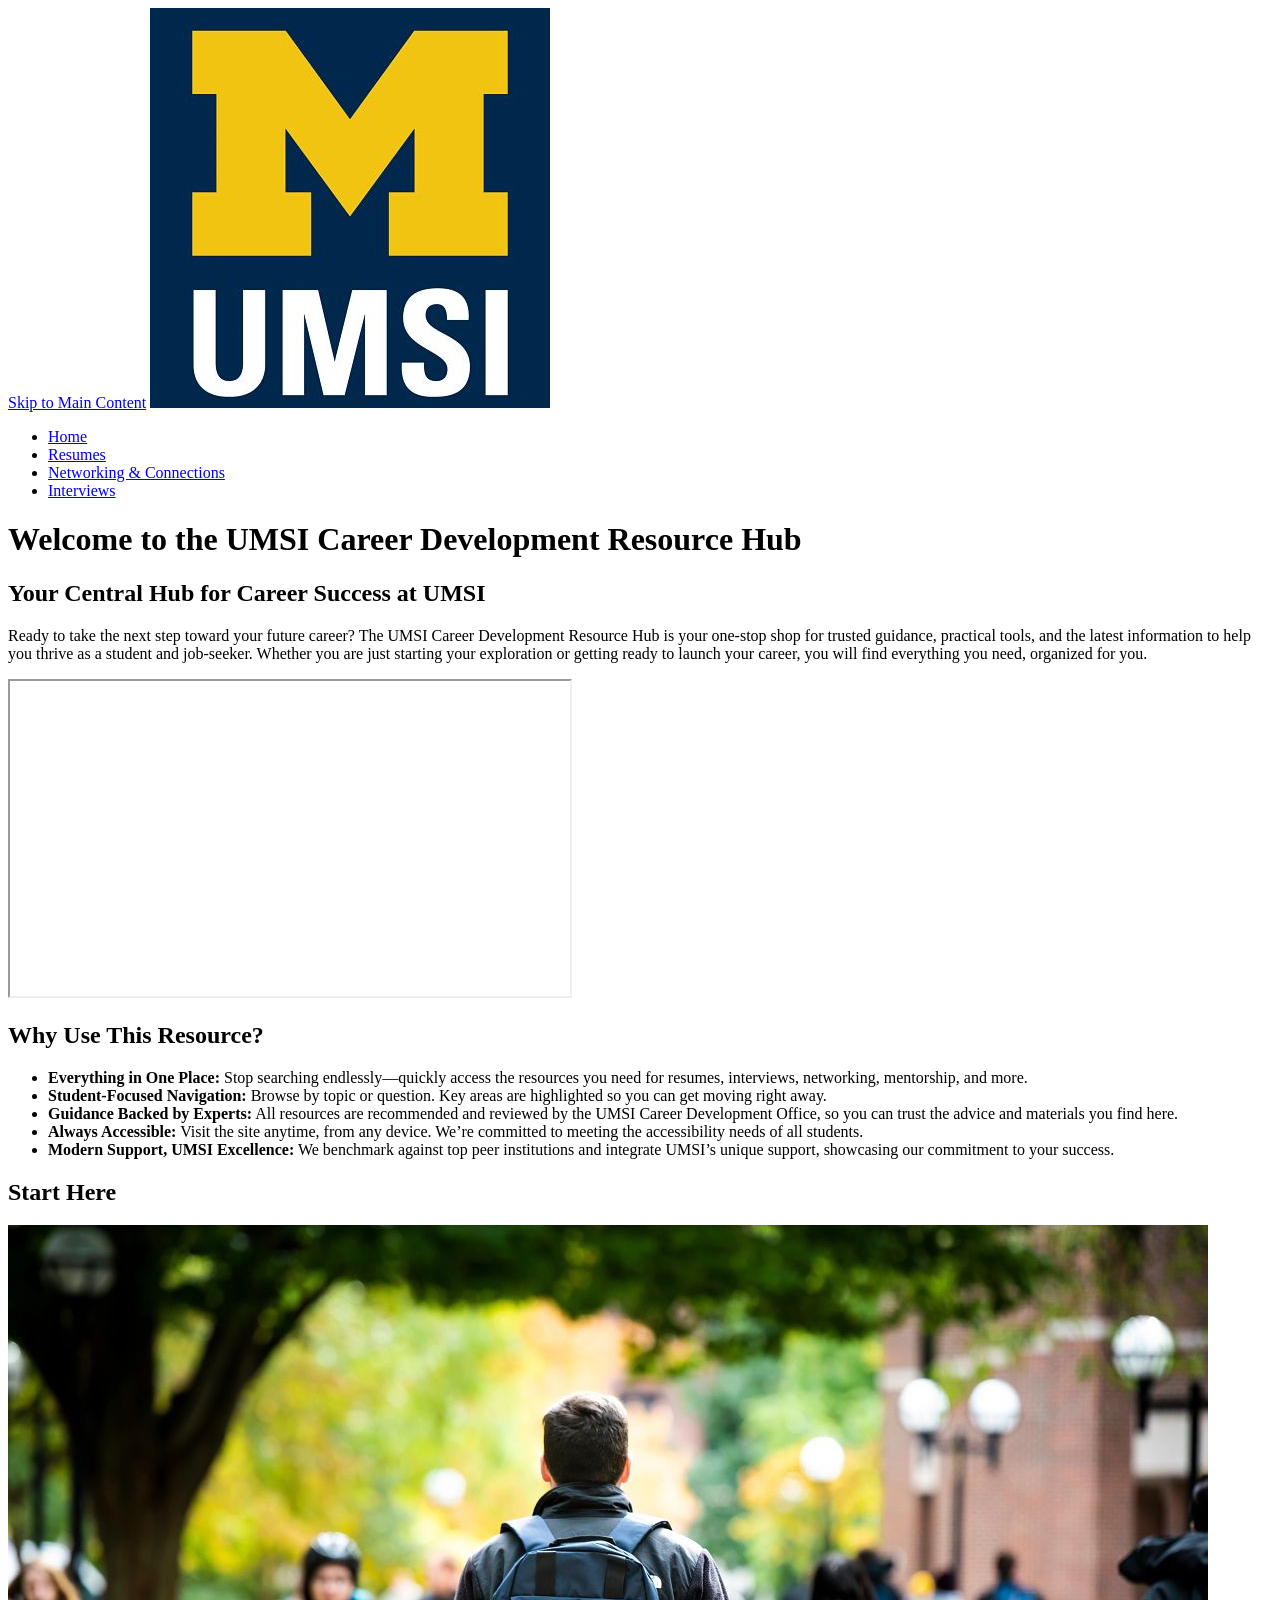
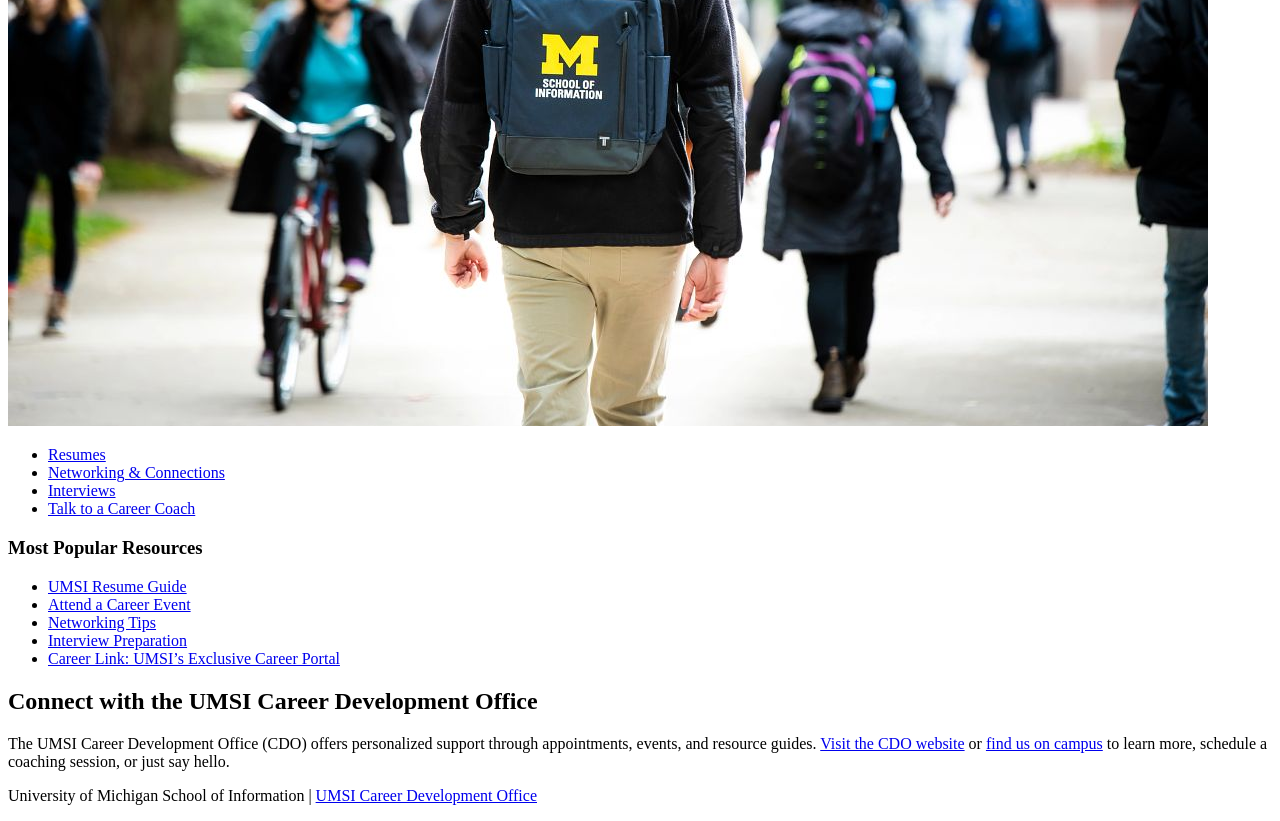
==== index.html @ ffaa9756 "wyt's hw" ====
<!DOCTYPE html>
<html lang="en">
<head>
    <meta charset="UTF-8">
    <meta name="viewport" content="width=device-width, initial-scale=1.0">
    <title>MSI Career Development Resource Hub</title>
</head>
<body>

    <header>
  <a href="#main-content">Skip to Main Content</a>
        <img src="images/UMSI_signature_vertical_informal_solidblue.jpg" alt="UMSI Logo">
        <nav>
            <ul>
                <li><a href="index.html">Home</a></li>
                <li><a href="resume.html">Resumes</a></li>
                <li><a href="networking.html">Networking & Connections</a></li>
                <li><a href="interviews.html">Interviews</a></li>
            </ul>
        </nav>
    <h1>Welcome to the UMSI Career Development Resource Hub</h1>

    </header>
    <main id="main-content">
    <section>
      <h2>Your Central Hub for Career Success at UMSI</h2>
      <p>
        Ready to take the next step toward your future career? The UMSI Career Development Resource Hub is your one-stop shop for trusted guidance, practical tools, and the latest information to help you thrive as a student and job-seeker. Whether you are just starting your exploration or getting ready to launch your career, you will find everything you need, organized for you.
      </p>
      <iframe width="560" height="315" src="https://www.youtube.com/embed/GSjGeDYJ5Nk?si=qhxJPRTIT___x8hG" title="YouTube video player" allow="accelerometer; autoplay; clipboard-write; encrypted-media; gyroscope; picture-in-picture; web-share" referrerpolicy="strict-origin-when-cross-origin" allowfullscreen></iframe>
    </section>

    <section>
      <h2>Why Use This Resource?</h2>


      <ul>
        <li><strong>Everything in One Place:</strong> Stop searching endlessly—quickly access the resources you need for resumes, interviews, networking, mentorship, and more.</li>
        <li><strong>Student-Focused Navigation:</strong> Browse by topic or question. Key areas are highlighted so you can get moving right away.</li>
        <li><strong>Guidance Backed by Experts:</strong> All resources are recommended and reviewed by the UMSI Career Development Office, so you can trust the advice and materials you find here.</li>
        <li><strong>Always Accessible:</strong> Visit the site anytime, from any device. We’re committed to meeting the accessibility needs of all students.</li>
        <li><strong>Modern Support, UMSI Excellence:</strong> We benchmark against top peer institutions and integrate UMSI’s unique support, showcasing our commitment to your success.</li>
      </ul>
    </section>
        <section>
      <h2>Start Here</h2>
      <div>
        <img src="images/UMSI_CampusFall_UMSIBackpack_02.jpg" alt="A student wears a UMSI backpack in fall on the drag.">
        <ul>
            <li><a href="resume.html">Resumes</a></li>
            <li><a href="networking.html">Networking & Connections</a></li>
            <li><a href="interviews.html">Interviews</a></li>
            <li><a href="https://umich.instructure.com/courses/137916/pages/talk-to-a-career-coach" target="_blank">Talk to a Career Coach</a></li>
        </ul>
       

      </div>
      <div>
        <h3>Most Popular Resources</h3>
        <ul>
          <li><a href="https://docs.google.com/document/d/1_1GfDJyVGIgE82MZjVhuWT_aB_2Hcj1NN62FUCXoR_o/edit?tab=t.0" target="_blank">UMSI Resume Guide</a></li>
          <li><a href="https://umich.instructure.com/courses/137916/pages/attend-an-event" target="_blank">Attend a Career Event</a></li>
          <li><a href="https://docs.google.com/document/d/18HMt79BU8ovGf9z7_P7No5tuwUS6qHNW5u0sgrepLtE/edit?tab=t.0" target="_blank">Networking Tips</a></li>
          <li><a href="https://docs.google.com/presentation/d/15n-XqsFEntdbkZz89K-ohf7Or1NnCt5CQNDG-6fh2a0/edit?usp=sharing" target="_blank">Interview Preparation</a></li>
          <li><a href="https://si-umich.12twenty.com/Login" target="_blank">Career Link: UMSI’s Exclusive Career Portal</a></li>
        </ul>
      </div>
    </section>
    <section>
      <h2>Connect with the UMSI Career Development Office</h2>
      <p>
        The UMSI Career Development Office (CDO) offers personalized support through appointments, events, and resource guides. <a href="https://umich.instructure.com/courses/137916" target="_blank">Visit the CDO website</a> or <a href="https://www.si.umich.edu/about-umsi/getting-umsi" target="_blank">find us on campus</a> to learn more, schedule a coaching session, or just say hello.
      </p>
    </section>
       
        <!-- Content taken & modified from UMGPT with the prompt, "Write me a webpage of intro content to help meet the following requirements - this is for the home page": and then pasted in the client objectives & project requirements"
        UMGPT. (2025). UMGPT ( GPT-4.1 August 25th version) [Large language model]. -->
    </main>
    <footer>
        <p>University of Michigan School of Information | <a href="https://umich.instructure.com/courses/137916">UMSI Career Development Office </a></p>
        </footer>
</body>
</html>
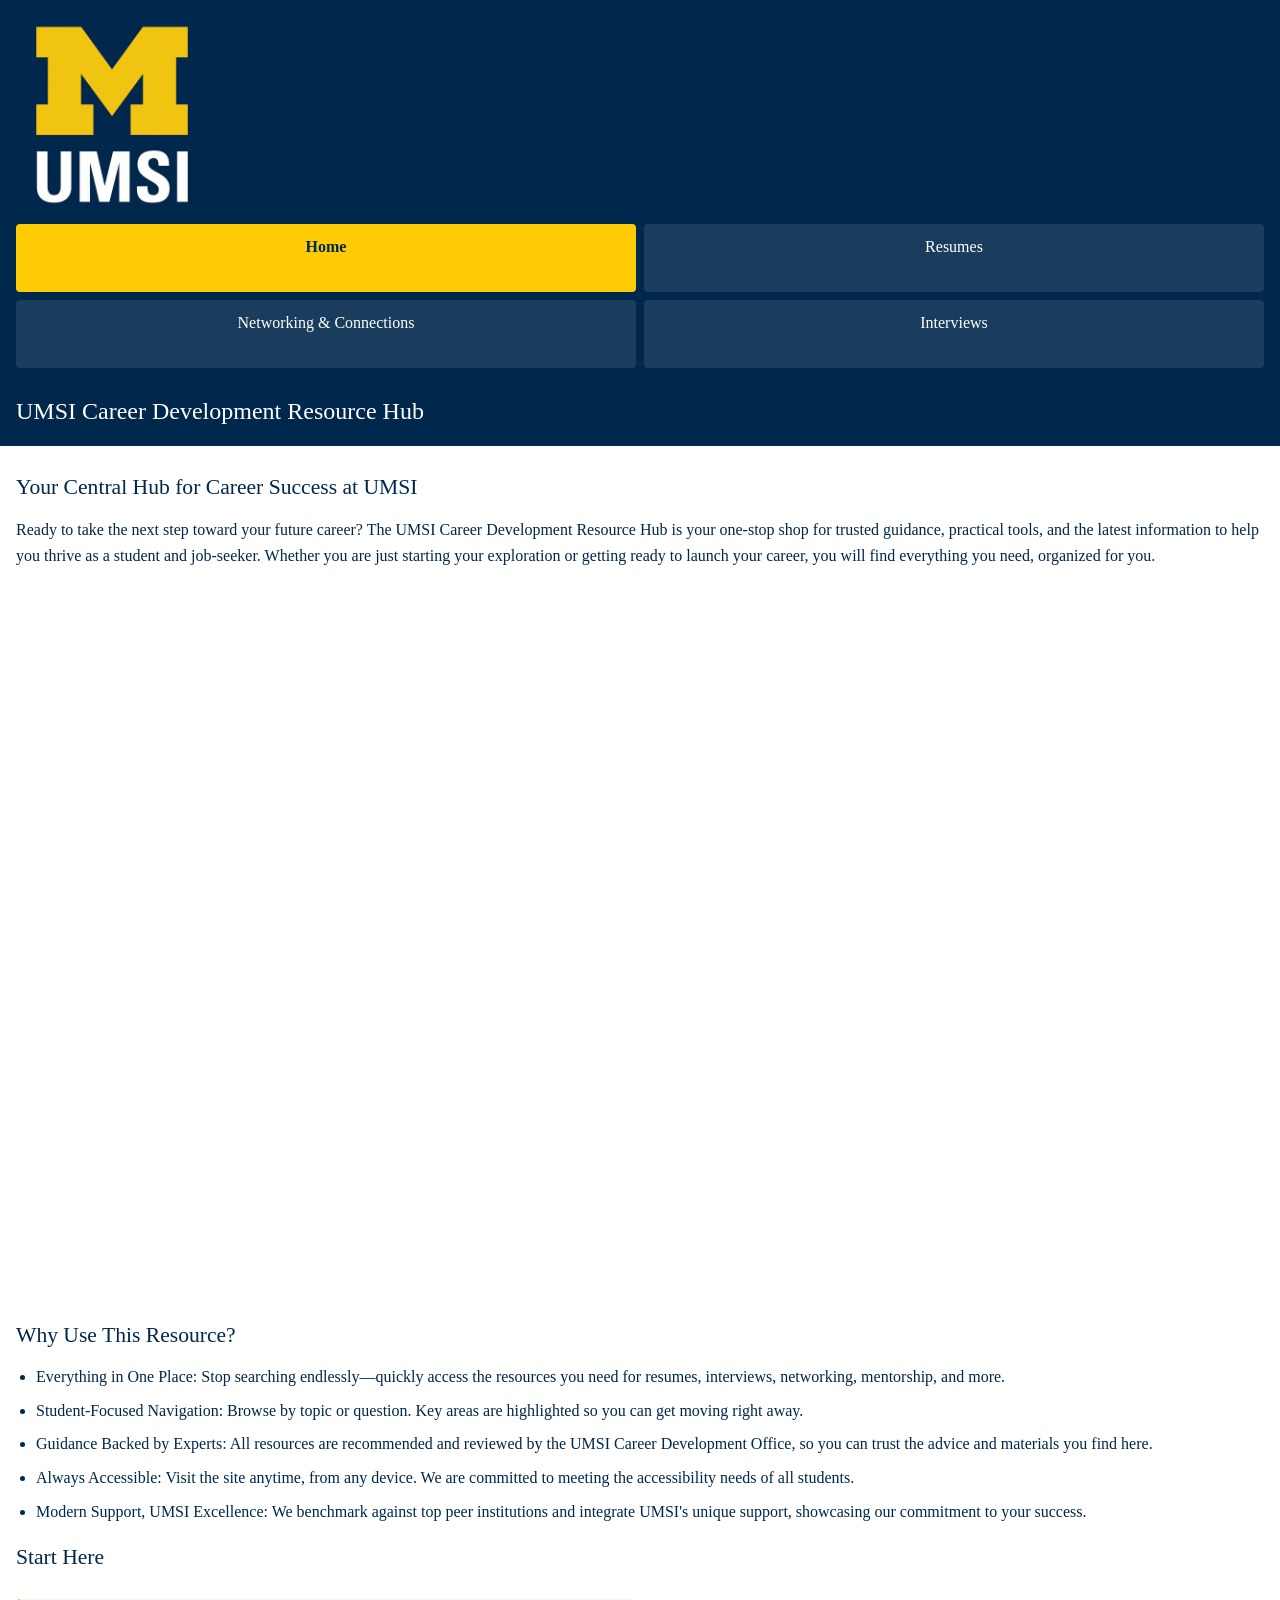
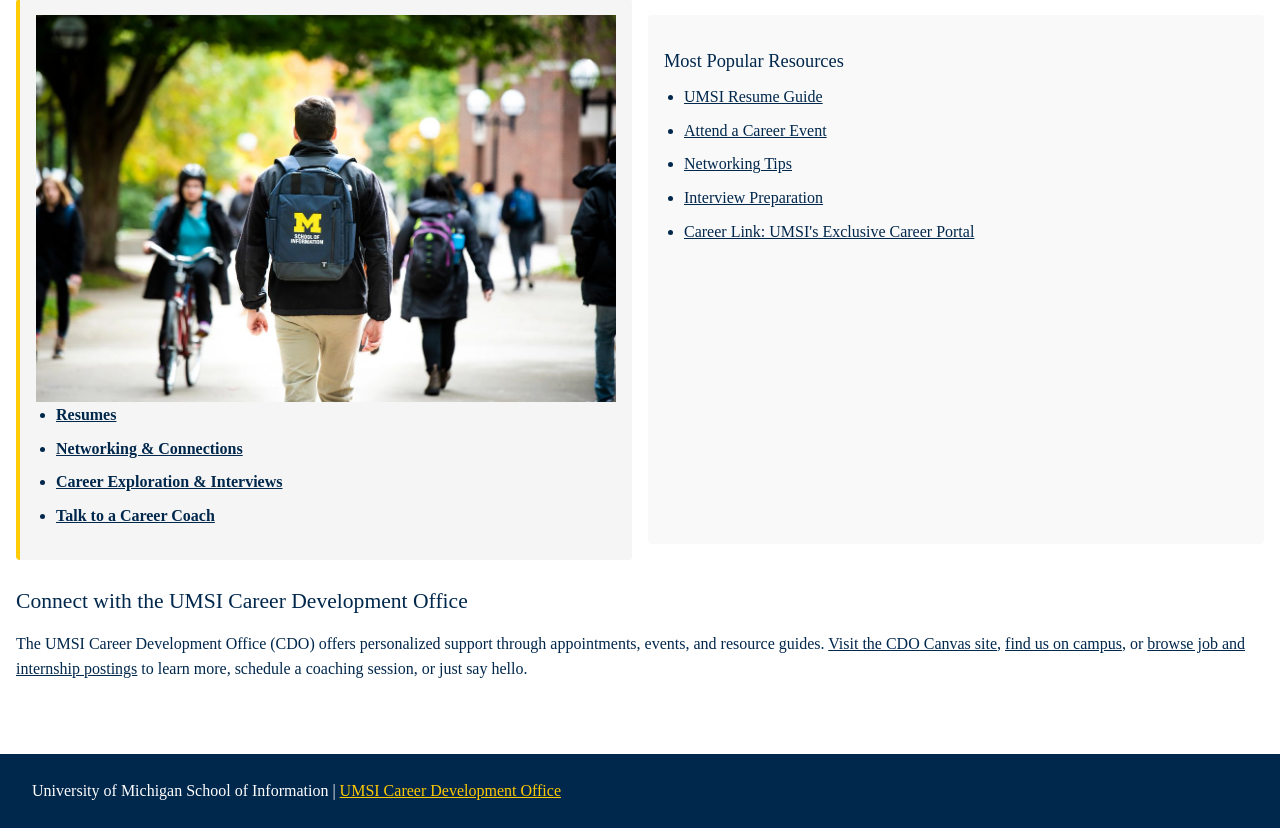
==== commit dcfa235a: "mobile" ====
--- a/index.html
+++ b/index.html
@@ -3,81 +3,87 @@
 <head>
     <meta charset="UTF-8">
     <meta name="viewport" content="width=device-width, initial-scale=1.0">
-    <title>MSI Career Development Resource Hub</title>
+    <title>UMSI Career Development Resource Hub | Home</title>
+    <link rel="stylesheet" href="css/html5reset.css">
+    <link rel="stylesheet" href="css/style.css">
 </head>
 <body>
+    <a href="#main-content" class="skip-link">Skip to Main Content</a>
 
     <header>
-  <a href="#main-content">Skip to Main Content</a>
-        <img src="images/UMSI_signature_vertical_informal_solidblue.jpg" alt="UMSI Logo">
-        <nav>
-            <ul>
-                <li><a href="index.html">Home</a></li>
-                <li><a href="resume.html">Resumes</a></li>
-                <li><a href="networking.html">Networking & Connections</a></li>
-                <li><a href="interviews.html">Interviews</a></li>
-            </ul>
-        </nav>
-    <h1>Welcome to the UMSI Career Development Resource Hub</h1>
+        <div class="container">
+            <img src="images/UMSI_signature_vertical_informal_solidblue.jpg" alt="UMSI Logo" class="header-logo">
+            <nav>
+                <ul>
+                    <li><a href="index.html" aria-current="page">Home</a></li>
+                    <li><a href="resume.html">Resumes</a></li>
+                    <li><a href="networking.html">Networking & Connections</a></li>
+                    <li><a href="interviews.html">Interviews</a></li>
+                </ul>
+            </nav>
+            <h1>UMSI Career Development Resource Hub</h1>
+        </div>
+    </header>
 
-    </header>
     <main id="main-content">
-    <section>
-      <h2>Your Central Hub for Career Success at UMSI</h2>
-      <p>
-        Ready to take the next step toward your future career? The UMSI Career Development Resource Hub is your one-stop shop for trusted guidance, practical tools, and the latest information to help you thrive as a student and job-seeker. Whether you are just starting your exploration or getting ready to launch your career, you will find everything you need, organized for you.
-      </p>
-      <iframe width="560" height="315" src="https://www.youtube.com/embed/GSjGeDYJ5Nk?si=qhxJPRTIT___x8hG" title="YouTube video player" allow="accelerometer; autoplay; clipboard-write; encrypted-media; gyroscope; picture-in-picture; web-share" referrerpolicy="strict-origin-when-cross-origin" allowfullscreen></iframe>
-    </section>
+        <div class="container">
+            <section class="home-intro">
+                <h2>Your Central Hub for Career Success at UMSI</h2>
+                <p>Ready to take the next step toward your future career? The UMSI Career Development Resource Hub is your one-stop shop for trusted guidance, practical tools, and the latest information to help you thrive as a student and job-seeker. Whether you are just starting your exploration or getting ready to launch your career, you will find everything you need, organized for you.</p>
+                <div class="video-wrapper">
+                    <iframe src="https://www.youtube.com/embed/GSjGeDYJ5Nk?si=qhxJPRTIT___x8hG" title="UMSI Career Development introduction video" allow="accelerometer; autoplay; clipboard-write; encrypted-media; gyroscope; picture-in-picture; web-share" referrerpolicy="strict-origin-when-cross-origin" allowfullscreen></iframe>
+                </div>
+            </section>
 
-    <section>
-      <h2>Why Use This Resource?</h2>
+            <section>
+                <h2>Why Use This Resource?</h2>
+                <ul>
+                    <li><strong>Everything in One Place:</strong> Stop searching endlessly—quickly access the resources you need for resumes, interviews, networking, mentorship, and more.</li>
+                    <li><strong>Student-Focused Navigation:</strong> Browse by topic or question. Key areas are highlighted so you can get moving right away.</li>
+                    <li><strong>Guidance Backed by Experts:</strong> All resources are recommended and reviewed by the UMSI Career Development Office, so you can trust the advice and materials you find here.</li>
+                    <li><strong>Always Accessible:</strong> Visit the site anytime, from any device. We are committed to meeting the accessibility needs of all students.</li>
+                    <li><strong>Modern Support, UMSI Excellence:</strong> We benchmark against top peer institutions and integrate UMSI's unique support, showcasing our commitment to your success.</li>
+                </ul>
+            </section>
 
+            <section>
+                <h2>Start Here</h2>
+                <div class="home-resources">
+                    <div class="resource-card">
+                        <img src="images/UMSI_CampusFall_UMSIBackpack_02.jpg" alt="A student wears a UMSI backpack in fall on the drag.">
+                        <ul>
+                            <li><a href="resume.html">Resumes</a></li>
+                            <li><a href="networking.html">Networking & Connections</a></li>
+                            <li><a href="interviews.html">Career Exploration & Interviews</a></li>
+                            <li><a href="https://umich.instructure.com/courses/137916/pages/talk-to-a-career-coach" target="_blank" rel="noopener noreferrer">Talk to a Career Coach</a></li>
+                        </ul>
+                    </div>
+                    <div class="home-popular">
+                        <h3>Most Popular Resources</h3>
+                        <ul>
+                            <li><a href="https://docs.google.com/document/d/1_1GfDJyVGIgE82MZjVhuWT_aB_2Hcj1NN62FUCXoR_o/edit?tab=t.0" target="_blank" rel="noopener noreferrer">UMSI Resume Guide</a></li>
+                            <li><a href="https://umich.instructure.com/courses/137916/pages/attend-an-event" target="_blank" rel="noopener noreferrer">Attend a Career Event</a></li>
+                            <li><a href="https://docs.google.com/document/d/18HMt79BU8ovGf9z7_P7No5tuwUS6qHNW5u0sgrepLtE/edit?tab=t.0" target="_blank" rel="noopener noreferrer">Networking Tips</a></li>
+                            <li><a href="https://docs.google.com/presentation/d/15n-XqsFEntdbkZz89K-ohf7Or1NnCt5CQNDG-6fh2a0/edit?usp=sharing" target="_blank" rel="noopener noreferrer">Interview Preparation</a></li>
+                            <li><a href="https://si-umich.12twenty.com/Login" target="_blank" rel="noopener noreferrer">Career Link: UMSI's Exclusive Career Portal</a></li>
+                        </ul>
+                    </div>
+                </div>
+            </section>
 
-      <ul>
-        <li><strong>Everything in One Place:</strong> Stop searching endlessly—quickly access the resources you need for resumes, interviews, networking, mentorship, and more.</li>
-        <li><strong>Student-Focused Navigation:</strong> Browse by topic or question. Key areas are highlighted so you can get moving right away.</li>
-        <li><strong>Guidance Backed by Experts:</strong> All resources are recommended and reviewed by the UMSI Career Development Office, so you can trust the advice and materials you find here.</li>
-        <li><strong>Always Accessible:</strong> Visit the site anytime, from any device. We’re committed to meeting the accessibility needs of all students.</li>
-        <li><strong>Modern Support, UMSI Excellence:</strong> We benchmark against top peer institutions and integrate UMSI’s unique support, showcasing our commitment to your success.</li>
-      </ul>
-    </section>
-        <section>
-      <h2>Start Here</h2>
-      <div>
-        <img src="images/UMSI_CampusFall_UMSIBackpack_02.jpg" alt="A student wears a UMSI backpack in fall on the drag.">
-        <ul>
-            <li><a href="resume.html">Resumes</a></li>
-            <li><a href="networking.html">Networking & Connections</a></li>
-            <li><a href="interviews.html">Interviews</a></li>
-            <li><a href="https://umich.instructure.com/courses/137916/pages/talk-to-a-career-coach" target="_blank">Talk to a Career Coach</a></li>
-        </ul>
-       
+            <section>
+                <h2>Connect with the UMSI Career Development Office</h2>
+                <p>The UMSI Career Development Office (CDO) offers personalized support through appointments, events, and resource guides. <a href="https://umich.instructure.com/courses/137916" target="_blank" rel="noopener noreferrer">Visit the CDO Canvas site</a>, <a href="https://www.si.umich.edu/about-umsi/getting-umsi" target="_blank" rel="noopener noreferrer">find us on campus</a>, or <a href="https://umich.instructure.com/courses/137916/modules" target="_blank" rel="noopener noreferrer">browse job and internship postings</a> to learn more, schedule a coaching session, or just say hello.</p>
+            </section>
+        </div>
+        <!-- Content taken & modified from UMGPT with the prompt, "Write me a webpage of intro content to help meet the following requirements - this is for the home page" -->
+        <!-- UMGPT. (2025). UMGPT (GPT-4.1 August 25th version) [Large language model]. -->
+    </main>
 
-      </div>
-      <div>
-        <h3>Most Popular Resources</h3>
-        <ul>
-          <li><a href="https://docs.google.com/document/d/1_1GfDJyVGIgE82MZjVhuWT_aB_2Hcj1NN62FUCXoR_o/edit?tab=t.0" target="_blank">UMSI Resume Guide</a></li>
-          <li><a href="https://umich.instructure.com/courses/137916/pages/attend-an-event" target="_blank">Attend a Career Event</a></li>
-          <li><a href="https://docs.google.com/document/d/18HMt79BU8ovGf9z7_P7No5tuwUS6qHNW5u0sgrepLtE/edit?tab=t.0" target="_blank">Networking Tips</a></li>
-          <li><a href="https://docs.google.com/presentation/d/15n-XqsFEntdbkZz89K-ohf7Or1NnCt5CQNDG-6fh2a0/edit?usp=sharing" target="_blank">Interview Preparation</a></li>
-          <li><a href="https://si-umich.12twenty.com/Login" target="_blank">Career Link: UMSI’s Exclusive Career Portal</a></li>
-        </ul>
-      </div>
-    </section>
-    <section>
-      <h2>Connect with the UMSI Career Development Office</h2>
-      <p>
-        The UMSI Career Development Office (CDO) offers personalized support through appointments, events, and resource guides. <a href="https://umich.instructure.com/courses/137916" target="_blank">Visit the CDO website</a> or <a href="https://www.si.umich.edu/about-umsi/getting-umsi" target="_blank">find us on campus</a> to learn more, schedule a coaching session, or just say hello.
-      </p>
-    </section>
-       
-        <!-- Content taken & modified from UMGPT with the prompt, "Write me a webpage of intro content to help meet the following requirements - this is for the home page": and then pasted in the client objectives & project requirements"
-        UMGPT. (2025). UMGPT ( GPT-4.1 August 25th version) [Large language model]. -->
-    </main>
     <footer>
-        <p>University of Michigan School of Information | <a href="https://umich.instructure.com/courses/137916">UMSI Career Development Office </a></p>
-        </footer>
+        <div class="container">
+            <p>University of Michigan School of Information | <a href="https://umich.instructure.com/courses/137916" target="_blank" rel="noopener noreferrer">UMSI Career Development Office</a></p>
+        </div>
+    </footer>
 </body>
 </html>
--- a/css/style.css
+++ b/css/style.css
@@ -0,0 +1,290 @@
+/*
+  UMSI Career Development Resource Hub - Mobile First Styles
+  UM Brand Guidelines: https://brand.umich.edu/
+  Primary colors: Blue #00274C, Maize #FFCB05, White #FFFFFF
+*/
+
+/* Skip to Main Content - hidden until focus, a11y */
+.skip-link {
+  position: absolute;
+  top: -100%;
+  left: 0;
+  background: #00274C;
+  color: #FFFFFF;
+  padding: 0.75rem 1rem;
+  z-index: 100;
+  text-decoration: none;
+  font-weight: bold;
+  border-radius: 0 0 0.25rem 0;
+  transition: top 0.2s ease;
+}
+
+.skip-link:focus {
+  top: 0;
+  outline: 0.25rem solid #FFCB05;
+  outline-offset: 0.25rem;
+}
+
+/* prefers-reduced-motion for accessibility */
+@media (prefers-reduced-motion: reduce) {
+  .skip-link {
+    transition: none;
+  }
+}
+
+/* Base typography - fluid, mobile first */
+html {
+  font-size: 100%;
+  scroll-behavior: smooth;
+}
+
+body {
+  font-family: Georgia, "Times New Roman", serif;
+  line-height: 1.6;
+  color: #00274C;
+  background: #FFFFFF;
+}
+
+/* Fluid container */
+.container {
+  width: 100%;
+  max-width: 100%;
+  padding: 0 1rem;
+  margin: 0 auto;
+  box-sizing: border-box;
+}
+
+/* Header */
+header {
+  background: #00274C;
+  color: #FFFFFF;
+  padding: 1rem 0;
+}
+
+header .container {
+  display: grid;
+  grid-template-columns: 1fr;
+  gap: 1rem;
+}
+
+.header-logo {
+  max-width: 12rem;
+  height: auto;
+  display: block;
+}
+
+/* Navigation - touch-friendly, fluid */
+nav ul {
+  display: grid;
+  grid-template-columns: repeat(2, 1fr);
+  gap: 0.5rem;
+}
+
+nav a {
+  display: block;
+  padding: 0.75rem 1rem;
+  color: #FFFFFF;
+  text-decoration: none;
+  background: rgba(255, 255, 255, 0.1);
+  border-radius: 0.25rem;
+  font-size: 1rem;
+  min-height: 2.75rem;
+  text-align: center;
+  line-height: 1.4;
+}
+
+nav a:hover,
+nav a:focus {
+  background: rgba(255, 203, 5, 0.3);
+  color: #FFFFFF;
+  outline: 0.2rem solid #FFCB05;
+  outline-offset: 0.2rem;
+}
+
+/* Active page - accessible (not just color) */
+nav a[aria-current="page"] {
+  background: #FFCB05;
+  color: #00274C;
+  font-weight: bold;
+}
+
+header h1 {
+  font-size: 1.5rem;
+  margin-top: 0.5rem;
+  grid-column: 1 / -1;
+}
+
+/* Main content */
+main {
+  padding: 1.5rem 0;
+  min-height: 50vh;
+}
+
+main h2 {
+  font-size: 1.35rem;
+  margin-bottom: 0.75rem;
+  color: #00274C;
+}
+
+main h3 {
+  font-size: 1.15rem;
+  margin: 1rem 0 0.5rem;
+}
+
+main p {
+  margin-bottom: 1rem;
+}
+
+main ul,
+main ol {
+  margin: 0 0 1rem 1.25rem;
+  padding-left: 0;
+}
+
+main ul {
+  list-style: disc;
+}
+
+main ol {
+  list-style: decimal;
+}
+
+main li {
+  margin-bottom: 0.5rem;
+}
+
+main a {
+  color: #00274C;
+  text-decoration: underline;
+}
+
+main a:hover,
+main a:focus {
+  color: #2F65A7;
+  outline: 0.2rem solid #FFCB05;
+}
+
+/* Home page - Grid layout (2+ columns) */
+.home-intro {
+  margin-bottom: 1.5rem;
+}
+
+.home-resources {
+  display: grid;
+  grid-template-columns: 1fr 1fr;
+  gap: 1rem;
+  margin: 1.5rem 0;
+}
+
+.home-resources .resource-card {
+  background: #f5f5f5;
+  padding: 1rem;
+  border-radius: 0.25rem;
+  border-left: 0.25rem solid #FFCB05;
+}
+
+.home-resources .resource-card a {
+  font-weight: bold;
+}
+
+.home-popular {
+  background: #f9f9f9;
+  padding: 1rem;
+  border-radius: 0.25rem;
+  margin: 1rem 0;
+}
+
+/* Video responsive */
+.video-wrapper {
+  position: relative;
+  width: 100%;
+  max-width: 100%;
+  margin: 1rem 0;
+}
+
+.video-wrapper iframe {
+  width: 100%;
+  height: auto;
+  min-height: 12rem;
+  aspect-ratio: 16 / 9;
+}
+
+/* Resume page - Grid layout */
+.resume-grid {
+  display: grid;
+  grid-template-columns: 1fr 1fr;
+  gap: 1rem;
+  margin: 1rem 0;
+}
+
+.resume-steps {
+  grid-column: 1 / -1;
+}
+
+.resume-resources {
+  grid-column: 1 / -1;
+}
+
+.resume-faq {
+  grid-column: 1 / -1;
+}
+
+/* Networking page - Grid layout */
+.networking-grid {
+  display: grid;
+  grid-template-columns: 1fr 1fr;
+  gap: 1rem;
+}
+
+.networking-card {
+  background: #f5f5f5;
+  padding: 1rem;
+  border-radius: 0.25rem;
+  border-top: 0.25rem solid #00274C;
+}
+
+/* Interviews page - Grid layout */
+.interviews-grid {
+  display: grid;
+  grid-template-columns: 1fr 1fr;
+  gap: 1rem;
+}
+
+.interview-type {
+  background: #f5f5f5;
+  padding: 1rem;
+  border-radius: 0.25rem;
+  border-left: 0.25rem solid #FFCB05;
+}
+
+/* Footer - consistent across all pages */
+footer {
+  background: #00274C;
+  color: #FFFFFF;
+  padding: 1.5rem 1rem;
+  margin-top: 2rem;
+}
+
+footer a {
+  color: #FFCB05;
+  text-decoration: underline;
+}
+
+footer a:hover,
+footer a:focus {
+  color: #FFFFFF;
+  outline: 0.2rem solid #FFCB05;
+}
+
+/* Image styling */
+img {
+  max-width: 100%;
+  height: auto;
+  display: block;
+}
+
+@media (prefers-reduced-motion: reduce) {
+  html {
+    scroll-behavior: auto;
+  }
+}
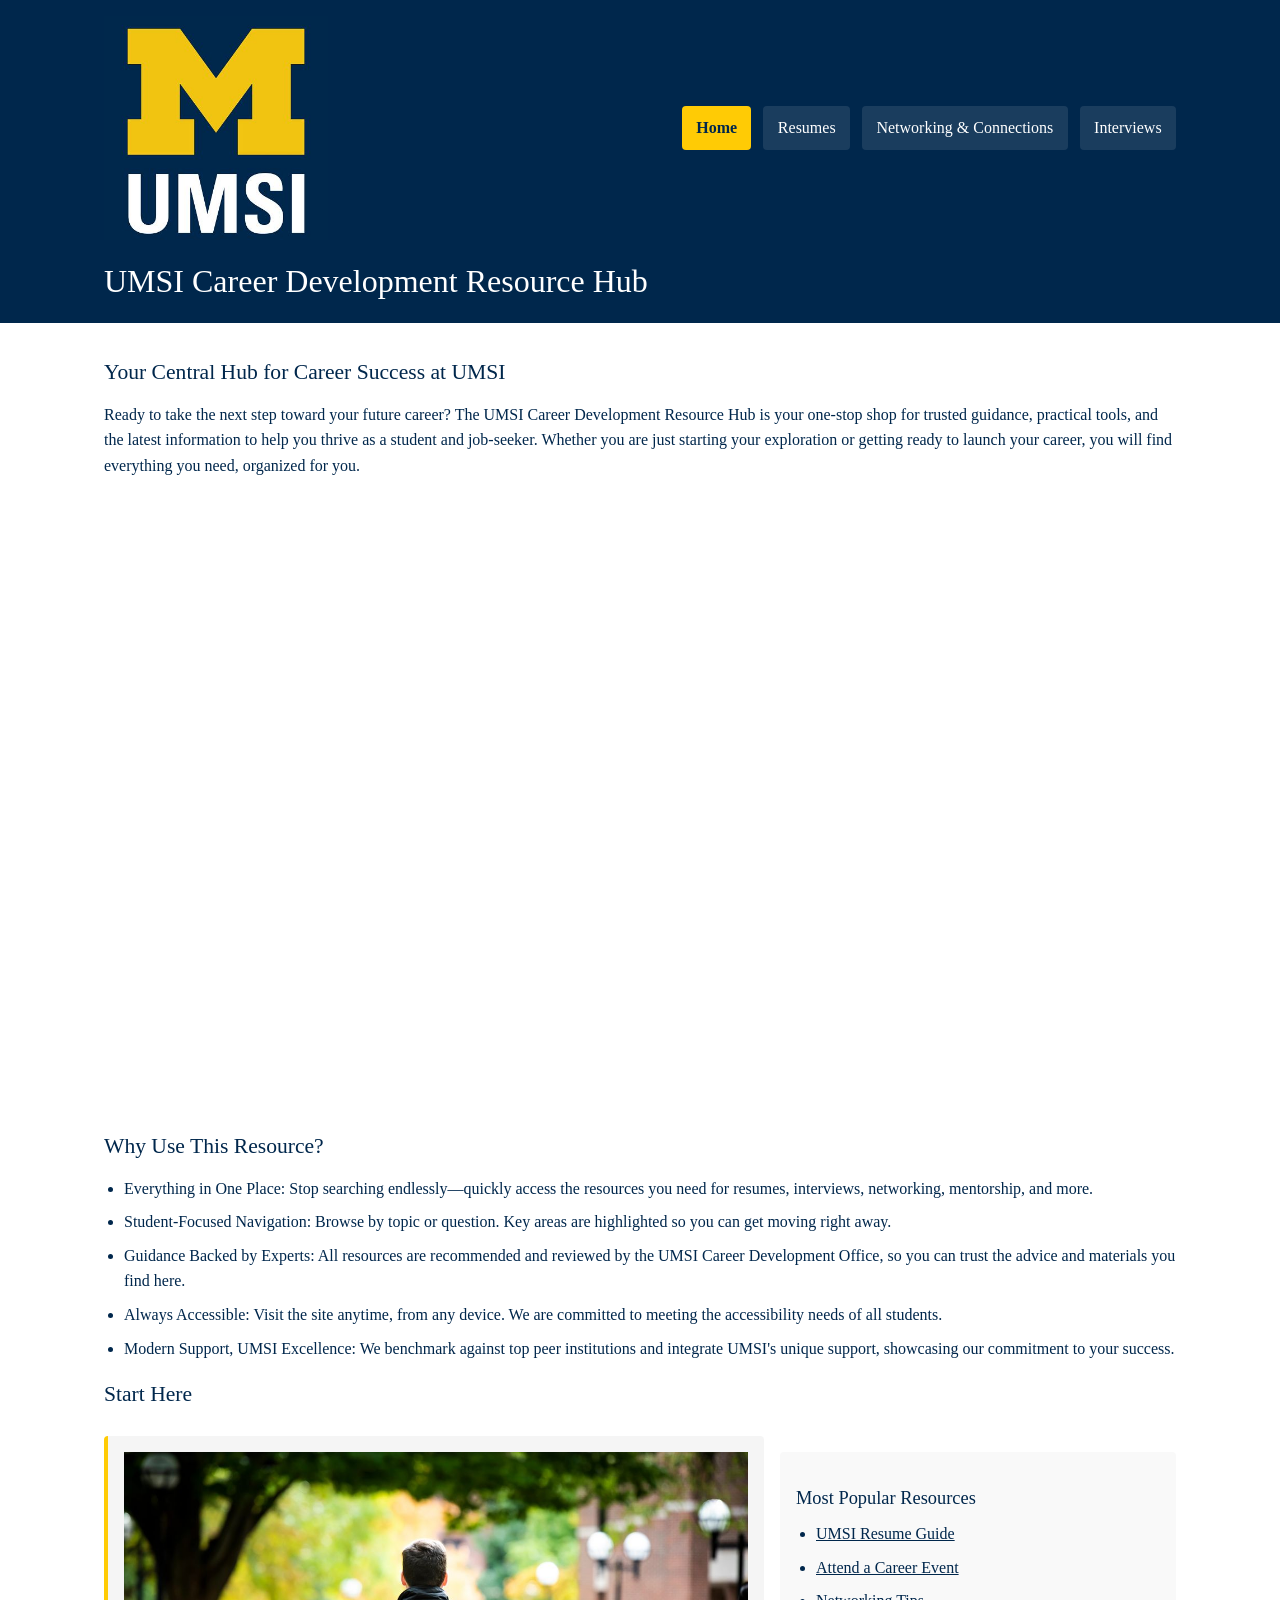
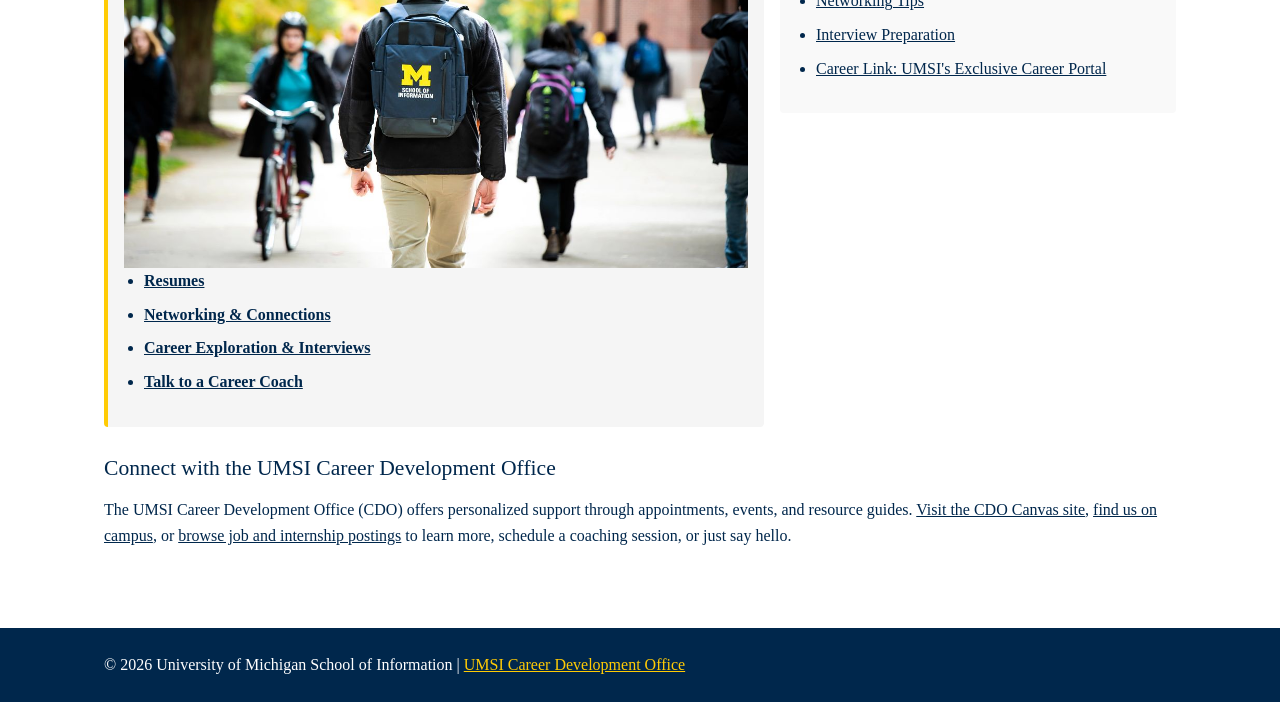
==== commit a9e04c61: "3" ====
--- a/index.html
+++ b/index.html
@@ -82,8 +82,10 @@
 
     <footer>
         <div class="container">
-            <p>University of Michigan School of Information | <a href="https://umich.instructure.com/courses/137916" target="_blank" rel="noopener noreferrer">UMSI Career Development Office</a></p>
+            <p>© <span id="current-year"></span> University of Michigan School of Information | <a href="https://umich.instructure.com/courses/137916" target="_blank" rel="noopener noreferrer">UMSI Career Development Office</a></p>
         </div>
     </footer>
+    <button class="back-to-top" type="button" data-back-to-top="true">Back to top</button>
+    <script src="js/main.js"></script>
 </body>
 </html>
--- a/css/style.css
+++ b/css/style.css
@@ -288,3 +288,144 @@
     scroll-behavior: auto;
   }
 }
+
+/* Back to top button (challenging element) */
+.back-to-top {
+  position: fixed;
+  right: 1rem;
+  bottom: 1rem;
+  padding: 0.75rem 0.9rem;
+  border-radius: 999px;
+  border: 0.15rem solid #FFCB05;
+  background: #00274C;
+  color: #FFFFFF;
+  font-weight: bold;
+  text-decoration: none;
+  cursor: pointer;
+  display: none;
+}
+
+.back-to-top:focus,
+.back-to-top:hover {
+  outline: 0.25rem solid #FFCB05;
+  outline-offset: 0.25rem;
+}
+
+.back-to-top.is-visible {
+  display: inline-flex;
+  align-items: center;
+  justify-content: center;
+}
+
+/* 404 page */
+.error-404 {
+  padding: 1rem;
+  background: #f5f5f5;
+  border-radius: 0.5rem;
+  border-left: 0.35rem solid #FFCB05;
+}
+
+.error-404 .error-code {
+  font-size: 3rem;
+  margin: 0 0 0.5rem;
+}
+
+.error-404 .error-actions {
+  margin-top: 1rem;
+}
+
+.error-404 .error-actions a {
+  display: inline-block;
+  padding: 0.6rem 0.9rem;
+  background: #00274C;
+  color: #FFFFFF;
+  border-radius: 0.25rem;
+  text-decoration: none;
+  font-weight: bold;
+}
+
+.error-404 .error-actions a:focus,
+.error-404 .error-actions a:hover {
+  outline: 0.25rem solid #FFCB05;
+  outline-offset: 0.25rem;
+}
+
+/* Tablet/Desktop enhancements (min-width required by assignment) */
+@media (min-width: 768px) {
+  .container {
+    max-width: 70rem;
+    padding: 0 1.5rem;
+  }
+
+  header .container {
+    grid-template-columns: auto 1fr;
+    align-items: center;
+    column-gap: 1.5rem;
+  }
+
+  .header-logo {
+    max-width: 14rem;
+  }
+
+  nav ul {
+    grid-template-columns: 1fr;
+    display: flex;
+    flex-wrap: wrap;
+    justify-content: flex-end;
+    gap: 0.75rem;
+    margin: 0;
+  }
+
+  nav a {
+    min-height: auto;
+    text-align: left;
+    padding: 0.65rem 0.9rem;
+  }
+
+  header h1 {
+    grid-column: 1 / -1;
+    font-size: 2rem;
+    margin-top: 0;
+  }
+
+  main {
+    padding: 2rem 0;
+  }
+
+  /* Home page */
+  .home-resources {
+    grid-template-columns: 1.25fr 0.75fr;
+    align-items: start;
+  }
+
+  /* Resume page */
+  .resume-grid {
+    grid-template-columns: 1.25fr 0.75fr;
+    align-items: start;
+  }
+
+  .resume-steps {
+    grid-column: 1 / 2;
+  }
+
+  .resume-resources {
+    grid-column: 2 / 3;
+  }
+
+  .resume-faq {
+    grid-column: 1 / -1;
+  }
+
+  /* Networking + Interviews */
+  .networking-grid,
+  .interviews-grid {
+    grid-template-columns: repeat(2, 1fr);
+  }
+
+  footer .container {
+    display: flex;
+    justify-content: space-between;
+    align-items: center;
+    gap: 1rem;
+  }
+}
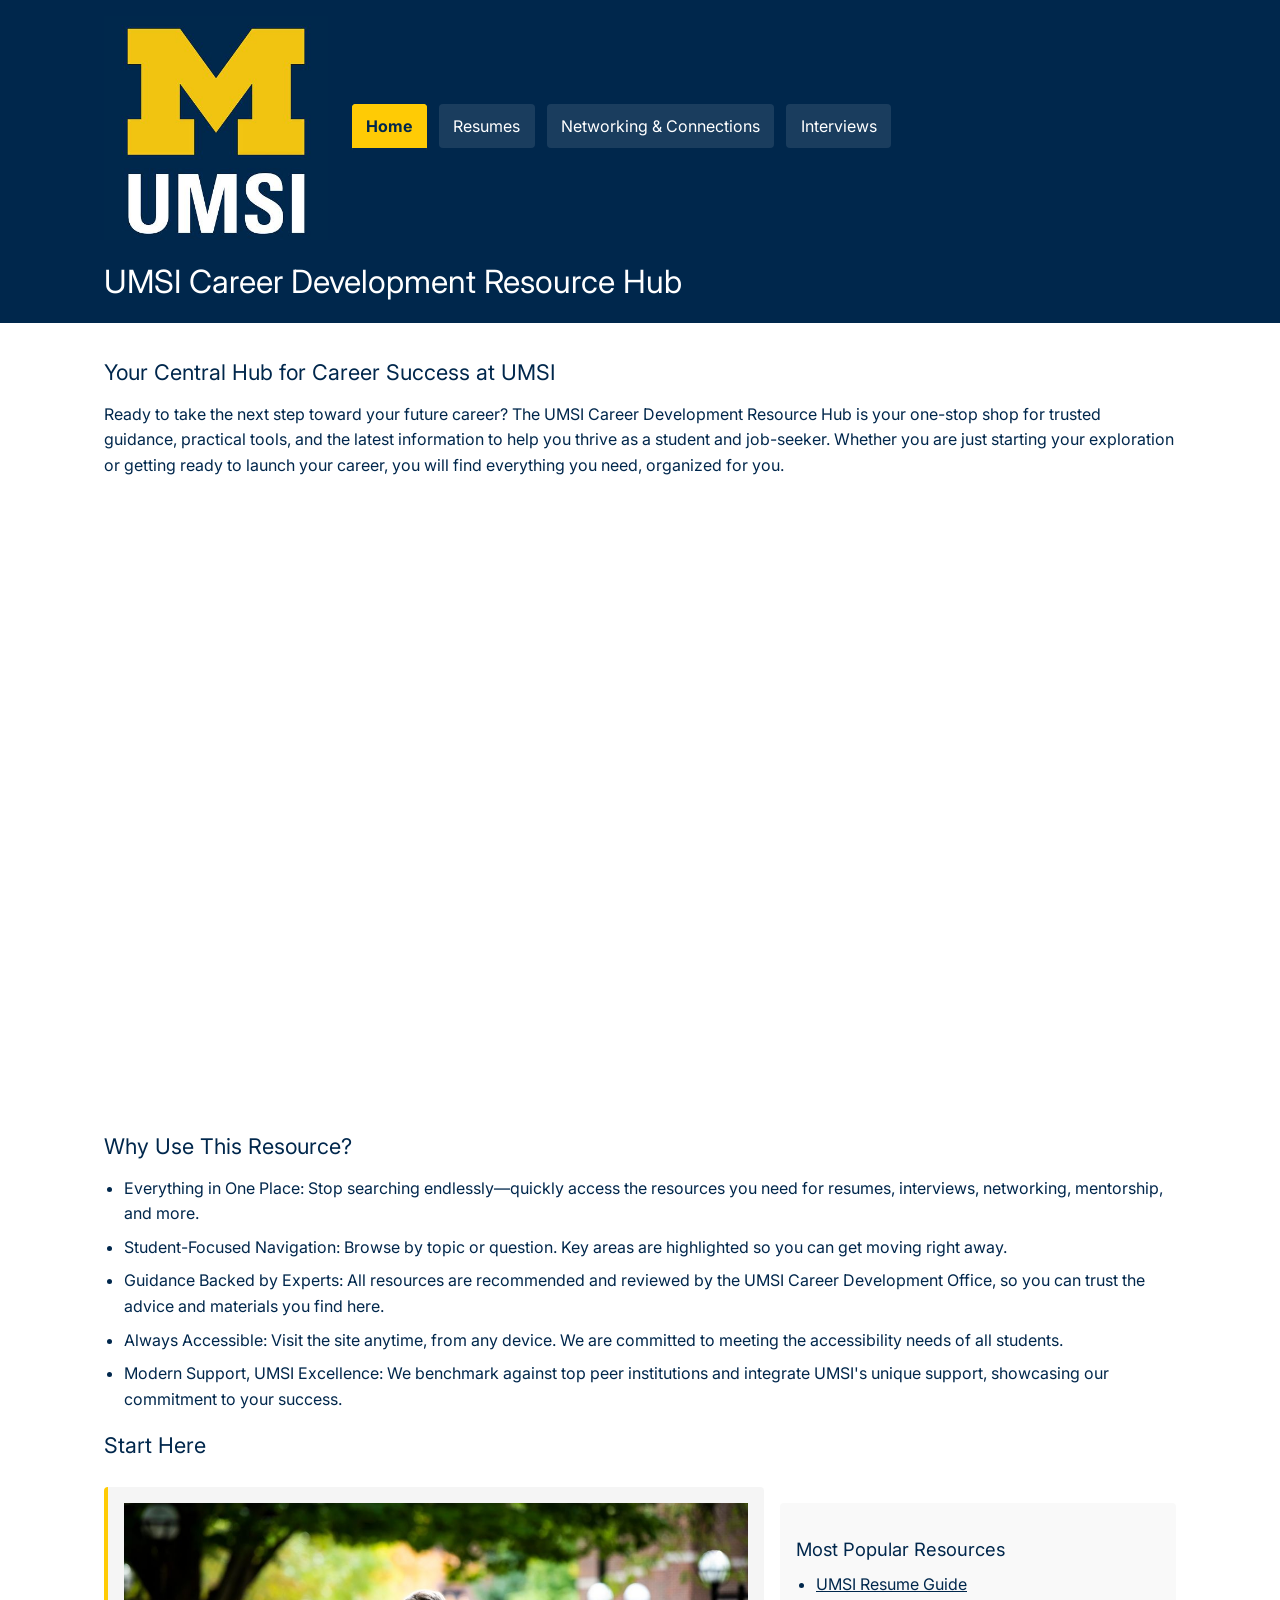
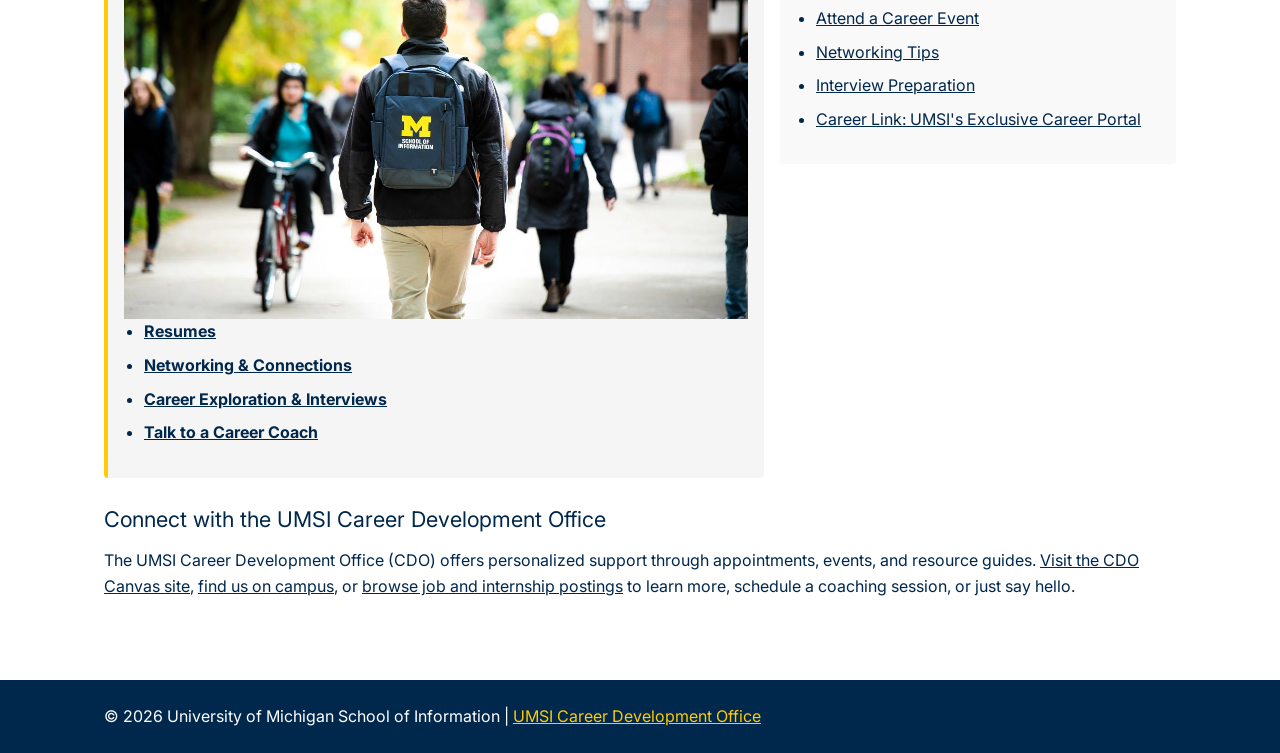
==== commit afe5b1aa: "refine" ====
--- a/index.html
+++ b/index.html
@@ -4,6 +4,9 @@
     <meta charset="UTF-8">
     <meta name="viewport" content="width=device-width, initial-scale=1.0">
     <title>UMSI Career Development Resource Hub | Home</title>
+    <link rel="preconnect" href="https://fonts.googleapis.com">
+    <link rel="preconnect" href="https://fonts.gstatic.com" crossorigin>
+    <link href="https://fonts.googleapis.com/css2?family=Inter:wght@400;600;700&display=swap" rel="stylesheet">
     <link rel="stylesheet" href="css/html5reset.css">
     <link rel="stylesheet" href="css/style.css">
 </head>
--- a/css/style.css
+++ b/css/style.css
@@ -39,7 +39,8 @@
 }
 
 body {
-  font-family: Georgia, "Times New Roman", serif;
+  font-family: "Inter", system-ui, -apple-system, "Segoe UI", Roboto, Arial,
+    "Noto Sans", "Liberation Sans", sans-serif;
   line-height: 1.6;
   color: #00274C;
   background: #FFFFFF;
@@ -65,6 +66,8 @@
   display: grid;
   grid-template-columns: 1fr;
   gap: 1rem;
+  justify-items: center;
+  text-align: center;
 }
 
 .header-logo {
@@ -106,6 +109,8 @@
   background: #FFCB05;
   color: #00274C;
   font-weight: bold;
+  border-bottom: 0.3rem solid #00274C;
+  box-shadow: 0 0 0 0.15rem #FFCB05 inset;
 }
 
 header h1 {
@@ -215,6 +220,54 @@
   grid-template-columns: 1fr 1fr;
   gap: 1rem;
   margin: 1rem 0;
+}
+
+/* Resume page - Card styling for lists */
+.card-list {
+  display: grid;
+  grid-template-columns: 1fr;
+  gap: 0.75rem;
+  margin: 0;
+  padding: 0;
+  list-style: none;
+}
+
+.card-list li {
+  background: #f5f5f5;
+  border-radius: 0.5rem;
+  padding: 1rem;
+  border-left: 0.25rem solid #FFCB05;
+}
+
+.card-list li strong {
+  display: block;
+  margin-bottom: 0.35rem;
+}
+
+.resource-cards {
+  display: grid;
+  grid-template-columns: 1fr;
+  gap: 0.75rem;
+  margin: 0;
+  padding: 0;
+  list-style: none;
+}
+
+.resource-cards li {
+  background: #f9f9f9;
+  border-radius: 0.5rem;
+  padding: 1rem;
+  border-top: 0.25rem solid #00274C;
+}
+
+.resource-cards a {
+  font-weight: 700;
+  text-decoration: none;
+}
+
+.resource-cards a:hover,
+.resource-cards a:focus {
+  text-decoration: underline;
 }
 
 .resume-steps {
@@ -361,6 +414,8 @@
     grid-template-columns: auto 1fr;
     align-items: center;
     column-gap: 1.5rem;
+    justify-items: start;
+    text-align: left;
   }
 
   .header-logo {
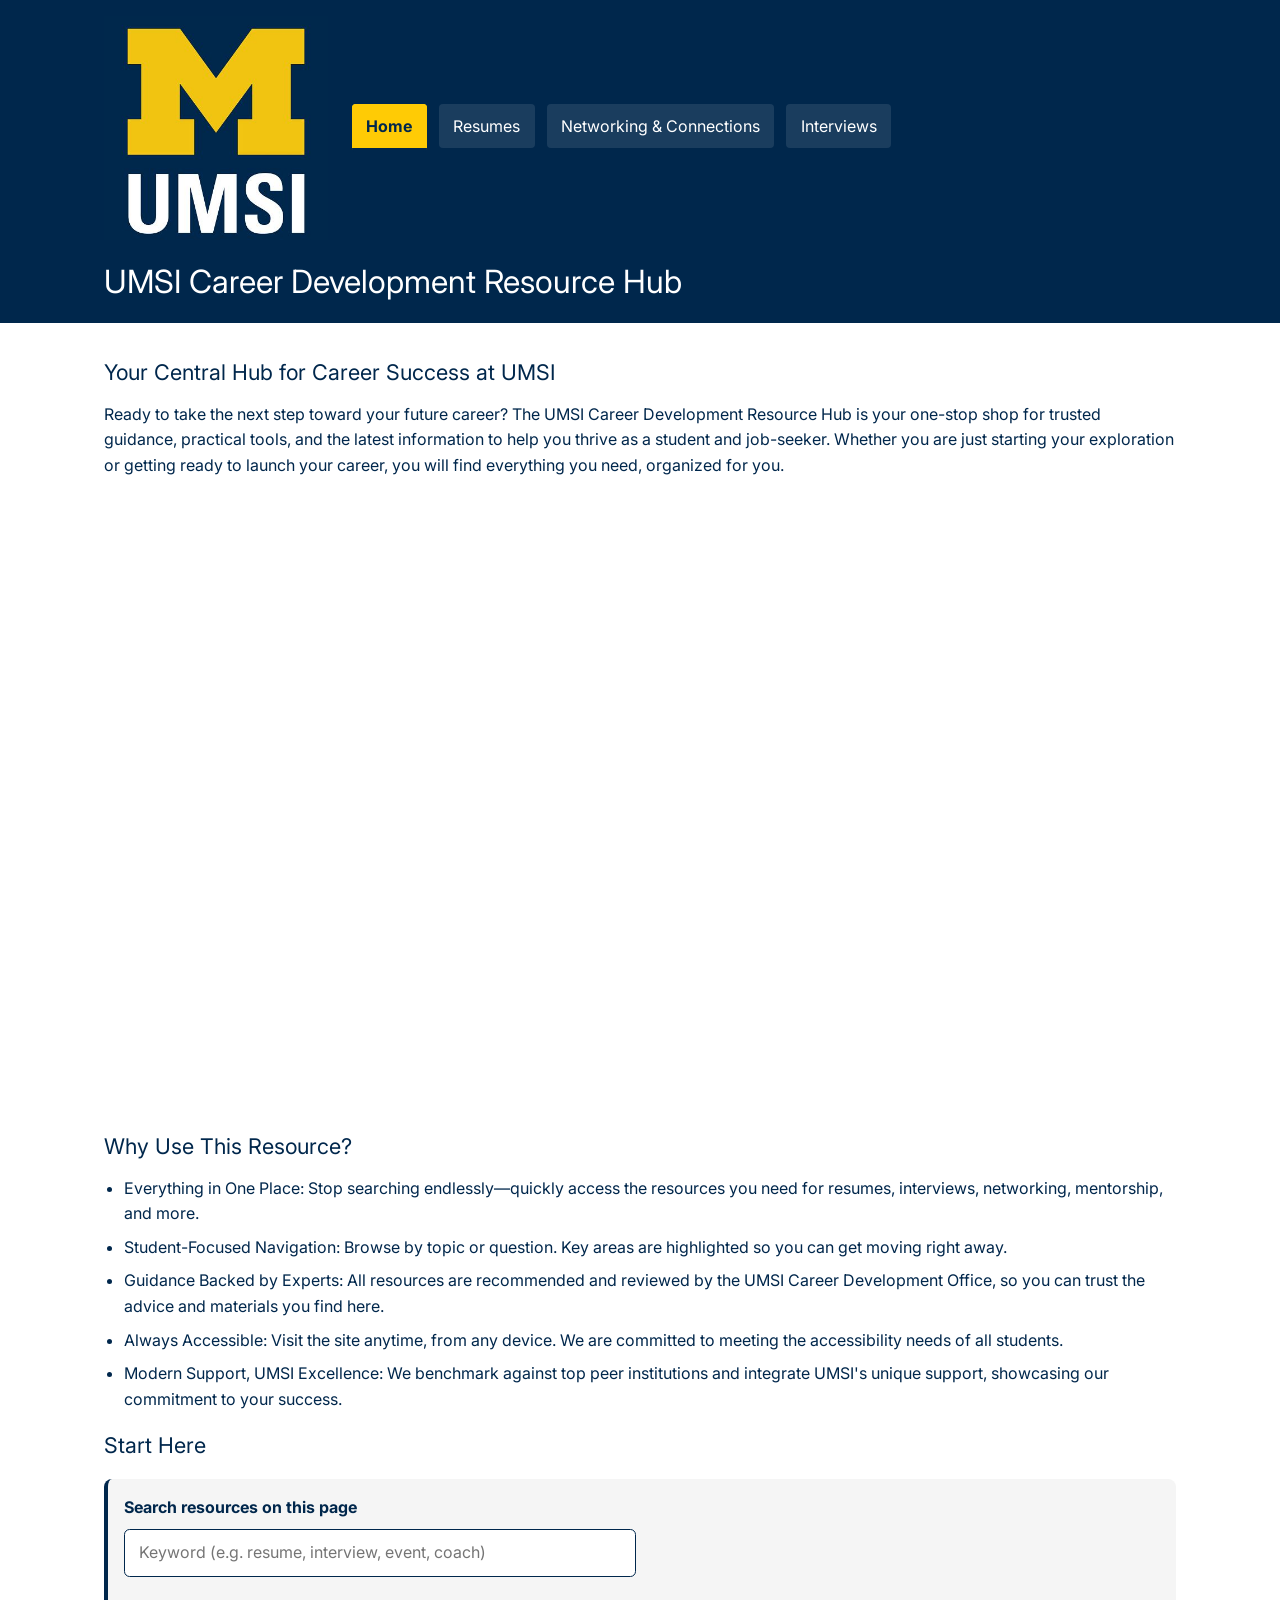
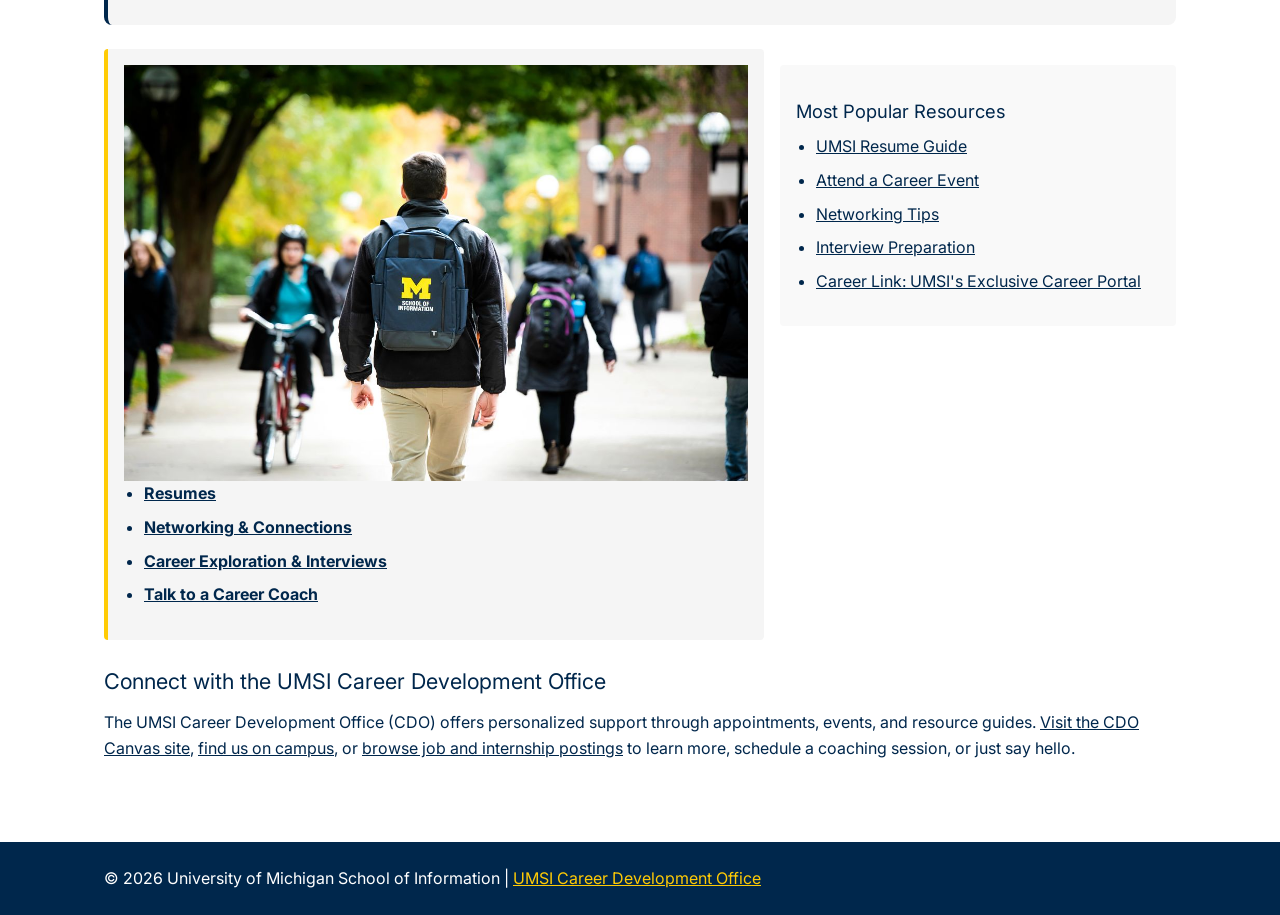
==== commit 186a83b1: "more challenges" ====
--- a/index.html
+++ b/index.html
@@ -51,24 +51,29 @@
 
             <section>
                 <h2>Start Here</h2>
-                <div class="home-resources">
-                    <div class="resource-card">
+                <div class="resource-search-wrap">
+                    <label for="home-resource-search">Search resources on this page</label>
+                    <input type="search" id="home-resource-search" class="js-resource-search" data-search-root="#home-search-root" data-search-count="#home-search-count" autocomplete="off" placeholder="Keyword (e.g. resume, interview, event, coach)">
+                    <p id="home-search-count" class="search-results-count" aria-live="polite"></p>
+                </div>
+                <div id="home-search-root" class="home-resources">
+                    <div class="resource-card" data-search-column>
                         <img src="images/UMSI_CampusFall_UMSIBackpack_02.jpg" alt="A student wears a UMSI backpack in fall on the drag.">
                         <ul>
-                            <li><a href="resume.html">Resumes</a></li>
-                            <li><a href="networking.html">Networking & Connections</a></li>
-                            <li><a href="interviews.html">Career Exploration & Interviews</a></li>
-                            <li><a href="https://umich.instructure.com/courses/137916/pages/talk-to-a-career-coach" target="_blank" rel="noopener noreferrer">Talk to a Career Coach</a></li>
+                            <li class="js-search-item"><a href="resume.html">Resumes</a></li>
+                            <li class="js-search-item"><a href="networking.html">Networking & Connections</a></li>
+                            <li class="js-search-item"><a href="interviews.html">Career Exploration & Interviews</a></li>
+                            <li class="js-search-item"><a href="https://umich.instructure.com/courses/137916/pages/talk-to-a-career-coach" target="_blank" rel="noopener noreferrer">Talk to a Career Coach</a></li>
                         </ul>
                     </div>
-                    <div class="home-popular">
+                    <div class="home-popular" data-search-column>
                         <h3>Most Popular Resources</h3>
                         <ul>
-                            <li><a href="https://docs.google.com/document/d/1_1GfDJyVGIgE82MZjVhuWT_aB_2Hcj1NN62FUCXoR_o/edit?tab=t.0" target="_blank" rel="noopener noreferrer">UMSI Resume Guide</a></li>
-                            <li><a href="https://umich.instructure.com/courses/137916/pages/attend-an-event" target="_blank" rel="noopener noreferrer">Attend a Career Event</a></li>
-                            <li><a href="https://docs.google.com/document/d/18HMt79BU8ovGf9z7_P7No5tuwUS6qHNW5u0sgrepLtE/edit?tab=t.0" target="_blank" rel="noopener noreferrer">Networking Tips</a></li>
-                            <li><a href="https://docs.google.com/presentation/d/15n-XqsFEntdbkZz89K-ohf7Or1NnCt5CQNDG-6fh2a0/edit?usp=sharing" target="_blank" rel="noopener noreferrer">Interview Preparation</a></li>
-                            <li><a href="https://si-umich.12twenty.com/Login" target="_blank" rel="noopener noreferrer">Career Link: UMSI's Exclusive Career Portal</a></li>
+                            <li class="js-search-item"><a href="https://docs.google.com/document/d/1_1GfDJyVGIgE82MZjVhuWT_aB_2Hcj1NN62FUCXoR_o/edit?tab=t.0" target="_blank" rel="noopener noreferrer">UMSI Resume Guide</a></li>
+                            <li class="js-search-item"><a href="https://umich.instructure.com/courses/137916/pages/attend-an-event" target="_blank" rel="noopener noreferrer">Attend a Career Event</a></li>
+                            <li class="js-search-item"><a href="https://docs.google.com/document/d/18HMt79BU8ovGf9z7_P7No5tuwUS6qHNW5u0sgrepLtE/edit?tab=t.0" target="_blank" rel="noopener noreferrer">Networking Tips</a></li>
+                            <li class="js-search-item"><a href="https://docs.google.com/presentation/d/15n-XqsFEntdbkZz89K-ohf7Or1NnCt5CQNDG-6fh2a0/edit?usp=sharing" target="_blank" rel="noopener noreferrer">Interview Preparation</a></li>
+                            <li class="js-search-item"><a href="https://si-umich.12twenty.com/Login" target="_blank" rel="noopener noreferrer">Career Link: UMSI's Exclusive Career Portal</a></li>
                         </ul>
                     </div>
                 </div>
--- a/css/style.css
+++ b/css/style.css
@@ -223,13 +223,13 @@
 }
 
 /* Resume page - Card styling for lists */
-.card-list {
+main ol.card-list {
   display: grid;
   grid-template-columns: 1fr;
   gap: 0.75rem;
+  list-style: none;
   margin: 0;
   padding: 0;
-  list-style: none;
 }
 
 .card-list li {
@@ -244,13 +244,13 @@
   margin-bottom: 0.35rem;
 }
 
-.resource-cards {
+main ul.resource-cards {
   display: grid;
   grid-template-columns: 1fr;
   gap: 0.75rem;
+  list-style: none;
   margin: 0;
   padding: 0;
-  list-style: none;
 }
 
 .resource-cards li {
@@ -268,6 +268,99 @@
 .resource-cards a:hover,
 .resource-cards a:focus {
   text-decoration: underline;
+}
+
+/* Resource search (home + resume) */
+.resource-search-wrap,
+.resume-search-section {
+  margin: 1rem 0 1.25rem;
+  padding: 1rem;
+  background: #f5f5f5;
+  border-radius: 0.5rem;
+  border-left: 0.25rem solid #00274C;
+}
+
+.resource-search-wrap label,
+.resume-search-section label {
+  display: block;
+  font-weight: 700;
+  margin-bottom: 0.5rem;
+  color: #00274C;
+}
+
+.resource-search-wrap input[type="search"],
+.resume-search-section input[type="search"] {
+  width: 100%;
+  max-width: 32rem;
+  padding: 0.65rem 0.85rem;
+  font: inherit;
+  border: 0.12rem solid #00274C;
+  border-radius: 0.35rem;
+  min-height: 2.75rem;
+  box-sizing: border-box;
+}
+
+.resource-search-wrap input[type="search"]:focus,
+.resume-search-section input[type="search"]:focus {
+  outline: 0.2rem solid #FFCB05;
+  outline-offset: 0.15rem;
+}
+
+.search-results-count {
+  margin: 0.5rem 0 0;
+  min-height: 1.5rem;
+  font-size: 0.95rem;
+}
+
+/* FAQ accordion */
+.faq-accordion {
+  margin-top: 0.75rem;
+}
+
+.faq-item {
+  border-bottom: 0.08rem solid #ccc;
+  padding: 0.35rem 0;
+}
+
+.faq-item:last-child {
+  border-bottom: none;
+}
+
+.faq-item h3 {
+  margin: 0;
+  font-size: 1.05rem;
+}
+
+.faq-item button {
+  width: 100%;
+  text-align: left;
+  font: inherit;
+  font-weight: 700;
+  color: #00274C;
+  background: #f9f9f9;
+  border: 0.1rem solid #00274C;
+  border-radius: 0.35rem;
+  padding: 0.75rem 0.9rem;
+  cursor: pointer;
+  min-height: 2.75rem;
+}
+
+.faq-item button:hover,
+.faq-item button:focus {
+  outline: 0.2rem solid #FFCB05;
+  outline-offset: 0.15rem;
+}
+
+.faq-item button[aria-expanded="true"] {
+  background: rgba(255, 203, 5, 0.25);
+}
+
+.faq-panel {
+  padding: 0 0.25rem 0.75rem;
+}
+
+.faq-panel p {
+  margin: 0.5rem 0 0;
 }
 
 .resume-steps {
